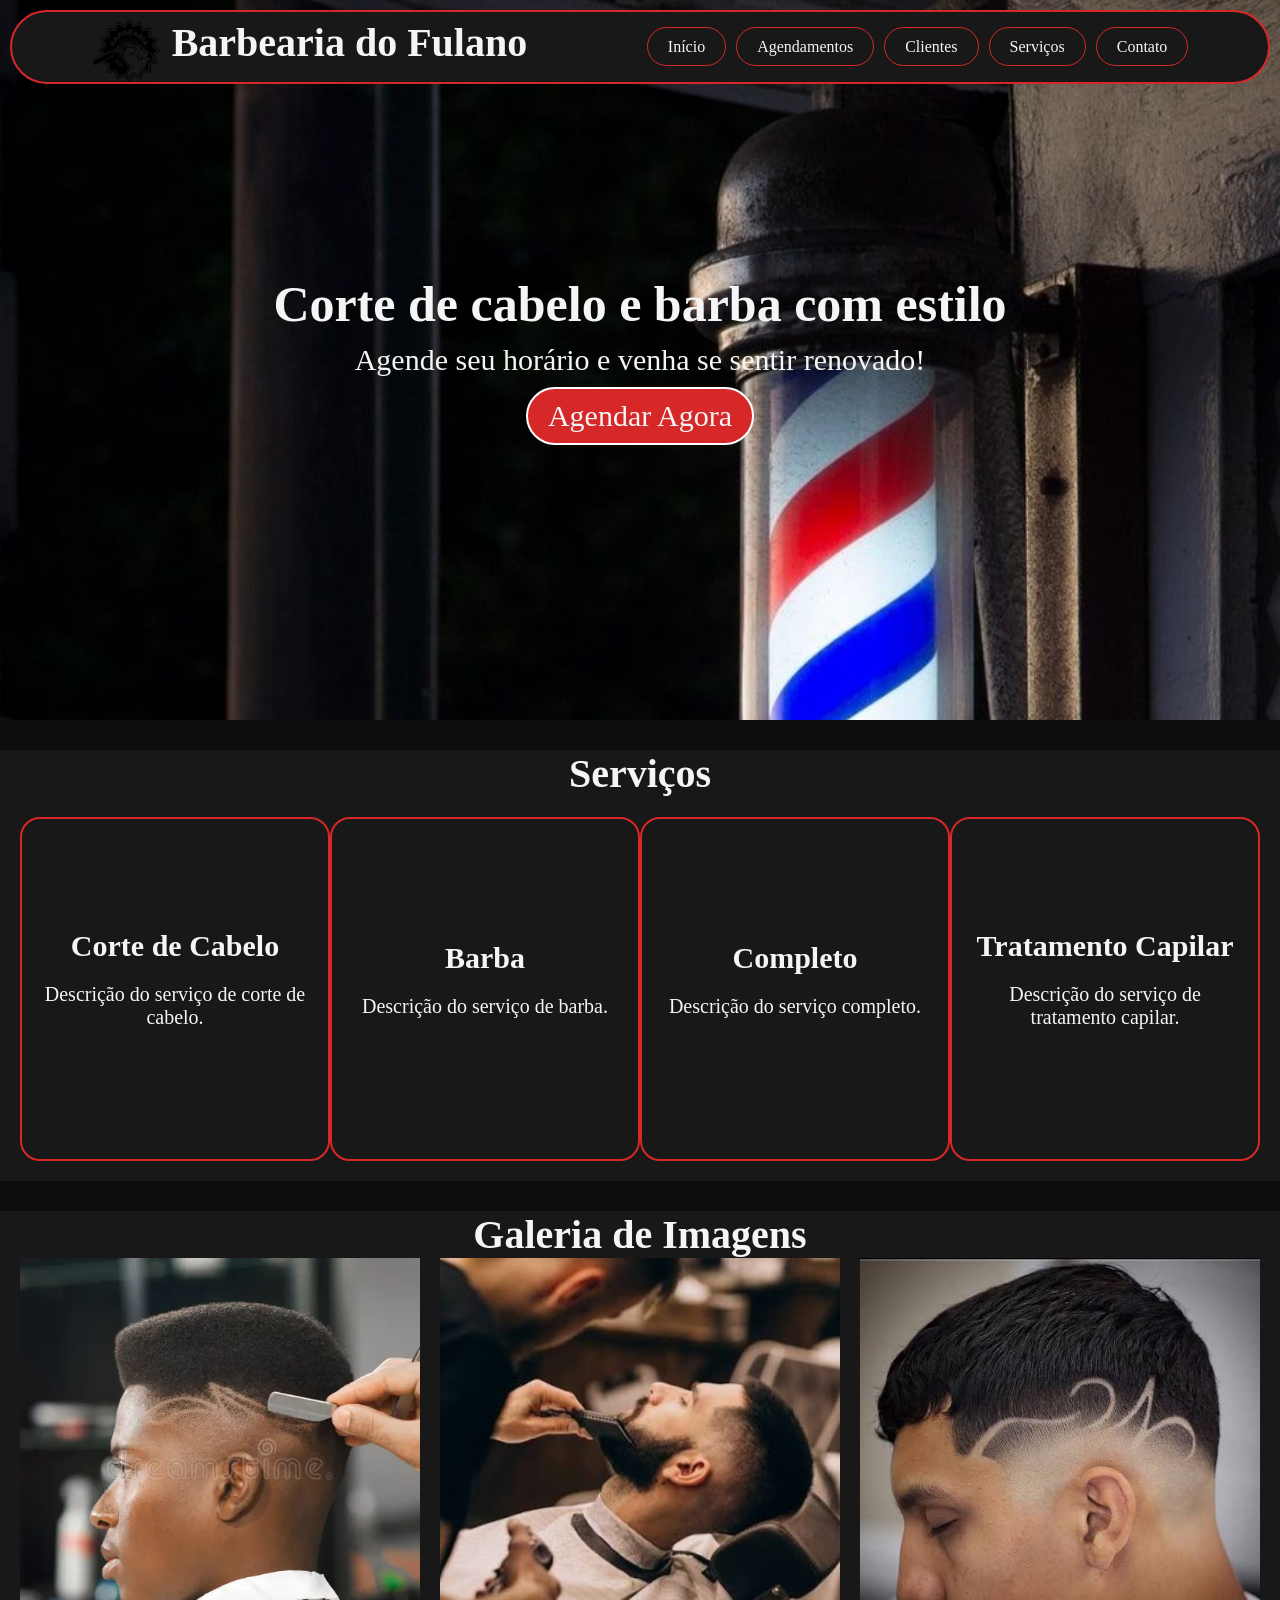
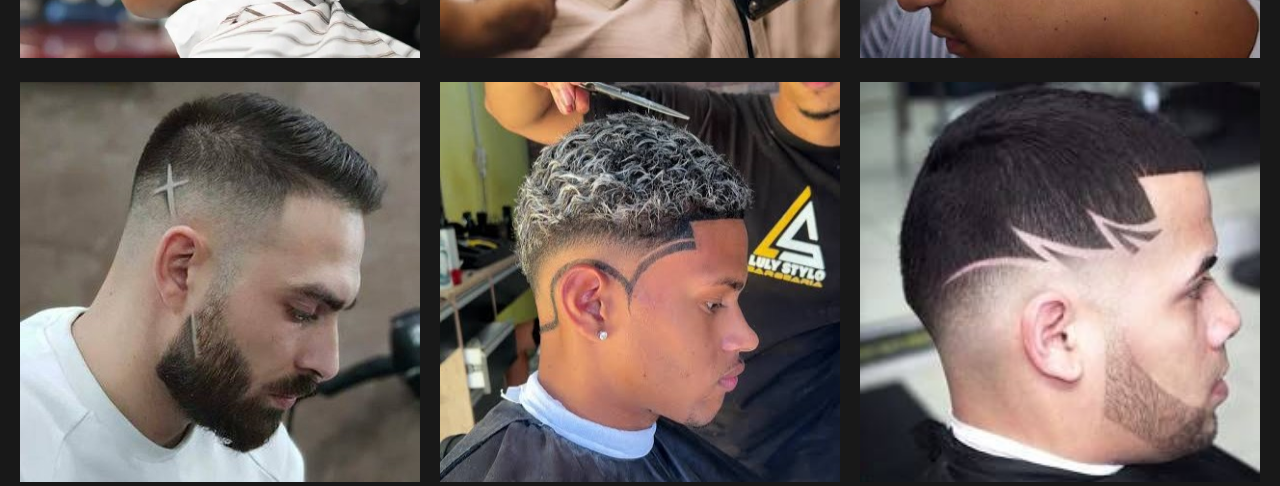
==== index.html @ 29902a87 "Add files via upload versão inicial, ainda com miain incompleto e sem footer" ====
<!doctype html>
<!-- html -->
<html lang="pt-BR">
  <head>
    <meta charset="UTF-8" />
    <meta name="viewport" content="width=device-width, initial-scale=1.0" />
    <title>Barbearia do Fulano</title>
    <link rel="stylesheet" href="style.css" />
  </head>

  <body>
    <header>
      <div class="cabecalho">
        <h1 class="logo">
          <img src="./src/logobarbearia.png" alt="" /> Barbearia do Fulano
        </h1>
        <nav class="navbar">
          <ul class="menu">
            <li><a href="#">Início</a></li>
            <li><a href="#">Agendamentos</a></li>
            <li><a href="#">Clientes</a></li>
            <li><a href="#">Serviços</a></li>
            <li><a href="#">Contato</a></li>
          </ul>
        </nav>
      </div>
      <section class="banner">
        <h2 class="slogan">Corte de cabelo e barba com estilo</h2>
        <p class="descricao">Agende seu horário e venha se sentir renovado!</p>
        <a href="#" class="btn-agendar">Agendar Agora</a>
      </section>
    </header>
    <main>
      <h2 class="tituloservicos">Serviços</h2>
      <section class="servicos">
        <div>
          <h3>Corte de Cabelo</h3>
          <p>Descrição do serviço de corte de cabelo.</p>
        </div>
        <div>
          <h3>Barba</h3>
          <p>Descrição do serviço de barba.</p>
        </div>
        <div>
          <h3>Completo</h3>
          <p>Descrição do serviço completo.</p>
        </div>
        <div>
          <h3>Tratamento Capilar</h3>
          <p>Descrição do serviço de tratamento capilar.</p>
        </div>
      </section>
      <h2 class="titulogaleria">Galeria de Imagens</h2>
      <section class="galeria">
        <div class="containerGaleria">
          <div class="imagemgaleria">
            <img src="./src/galeria1.jpg" alt="Imagem 1" />
          </div>
          <div class="imagemgaleria">
            <img src="./src/galeria2.jpeg" alt="Imagem 2" />
          </div>
          <div class="imagemgaleria">
            <img src="./src/galeria3.jpeg" alt="Imagem 3" />
          </div>
          <div class="imagemgaleria">
            <img src="./src/galeria4.jpeg" alt="Imagem 4" />
          </div>
          <div class="imagemgaleria">
            <img src="./src/galeira5.jpeg" alt="Imagem 5" />
          </div>
          <div class="imagemgaleria">
            <img src="./src/galeria6.jpeg" alt="Imagem 6" />
          </div>
        </div>
      </section>
    </main>
  </body>
</html>
---- style.css ----
/* .color1 { #1a2b2b };
.color2 { #332222 };
.color3 { #4d1a1a };
.color4 { #661111 };
.color5 { #800909 }; */
body{
    background-color: #0D0D0D;
    color: #F5F5F5;
    margin: 0;
}
.cabecalho{
    display: flex;
    justify-content: space-evenly; 
    align-items: center;
    background-color: #181818 ;
    border: #D62828 2px solid;
    border-radius: 50px;
    height: 70px;
    position: absolute;
    top: 10px;
    left: 10px;
    right: 10px;

}
.logo{
    text-align: center;
    margin: 0;
    font-size: 40px;
}
.cabecalho img{
    height: 70px;
    width: 70px;
    vertical-align: middle;
}
.navbar a{
    padding: 10px 20px;
    border-radius: 50px;
    text-decoration: none;
    border: #D62828 solid 1px;
    color: #F5F5F5;
    transition: border 1s;
}
.navbar a:hover{
    border: #2563EB solid 1px;
}
.navbar ul{
    list-style-type: none;
    display: flex;
    justify-content: space-evenly;
    gap: 10px ;
}
.banner{
    background-image: url(./src/bannerBarbeariaInicialMenor.jpg);
    height: 720px;
    background-size:cover;
    background-position: center;
    background-repeat: no-repeat;
    display: flex;
    flex-direction: column;
    justify-content: center;
    align-items: center;
}
.banner h2{
    font-size: 50px;
    margin: 0;
}
.banner p{
    font-size: 30px;
    margin: 10px 0;
}
.banner .btn-agendar{
    padding: 10px 20px;
    font-size: 30px;
    border-radius: 50px;
    text-decoration: none;
    border: #ffffff solid 2px;
    color: #F5F5F5;
    transition: background-color 1s;
    background-color: #D62828;
}
.banner .btn-agendar:hover{
    background-color: #2563EB;
}
.tituloservicos{
    text-align: center;
    font-size: 40px;
    background-color: #181818;
    margin: 30px 0 0 0;
    
}
.servicos{
    display: flex;
    justify-content: space-evenly;
    background-color: #181818;
    padding: 20px;

}
.servicos div{
    border: #D62828 solid 2px  ;
    display: flex;
    justify-content: center;
    align-items: center;
    flex-direction: column;
    padding: 20px;
    width: 300px;
    height: 300px;
    border-radius: 20px;
    transition: border 1s;
}
.servicos div h3{
    font-size: 30px;
    margin: 0;
}
.servicos div p{
    font-size: 20px;
    text-align: center;
}
.servicos div:hover{
    border: #2563EB solid 2px;
}
.titulogaleria{
    text-align: center;
    font-size: 40px;
    background-color: #181818;
    margin: 30px 0 0 0;
    
}
.containerGaleria{
    display: flex;
    flex-wrap: wrap;
    justify-content: center;
    background-color: #181818;
    gap: 20px;
}
.containerGaleria img{
    width: 400px;
    height: 400px;
}
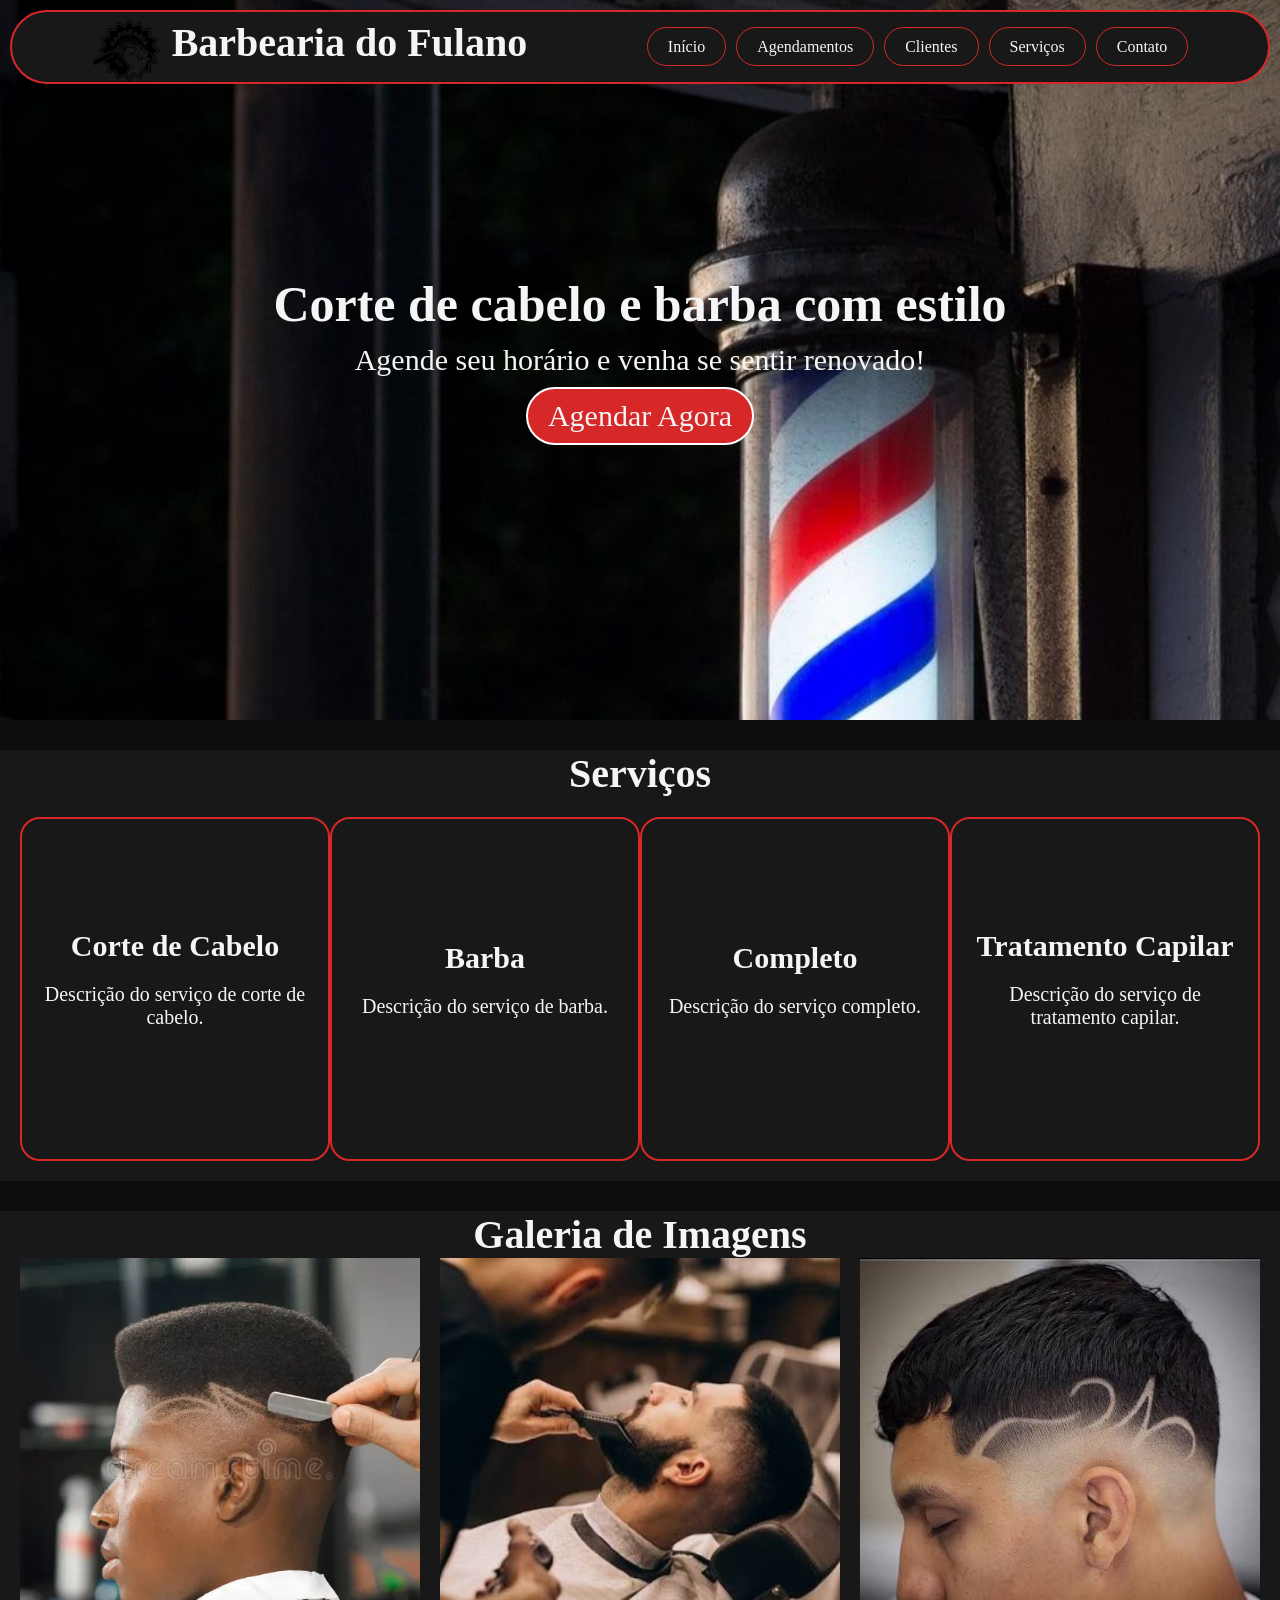
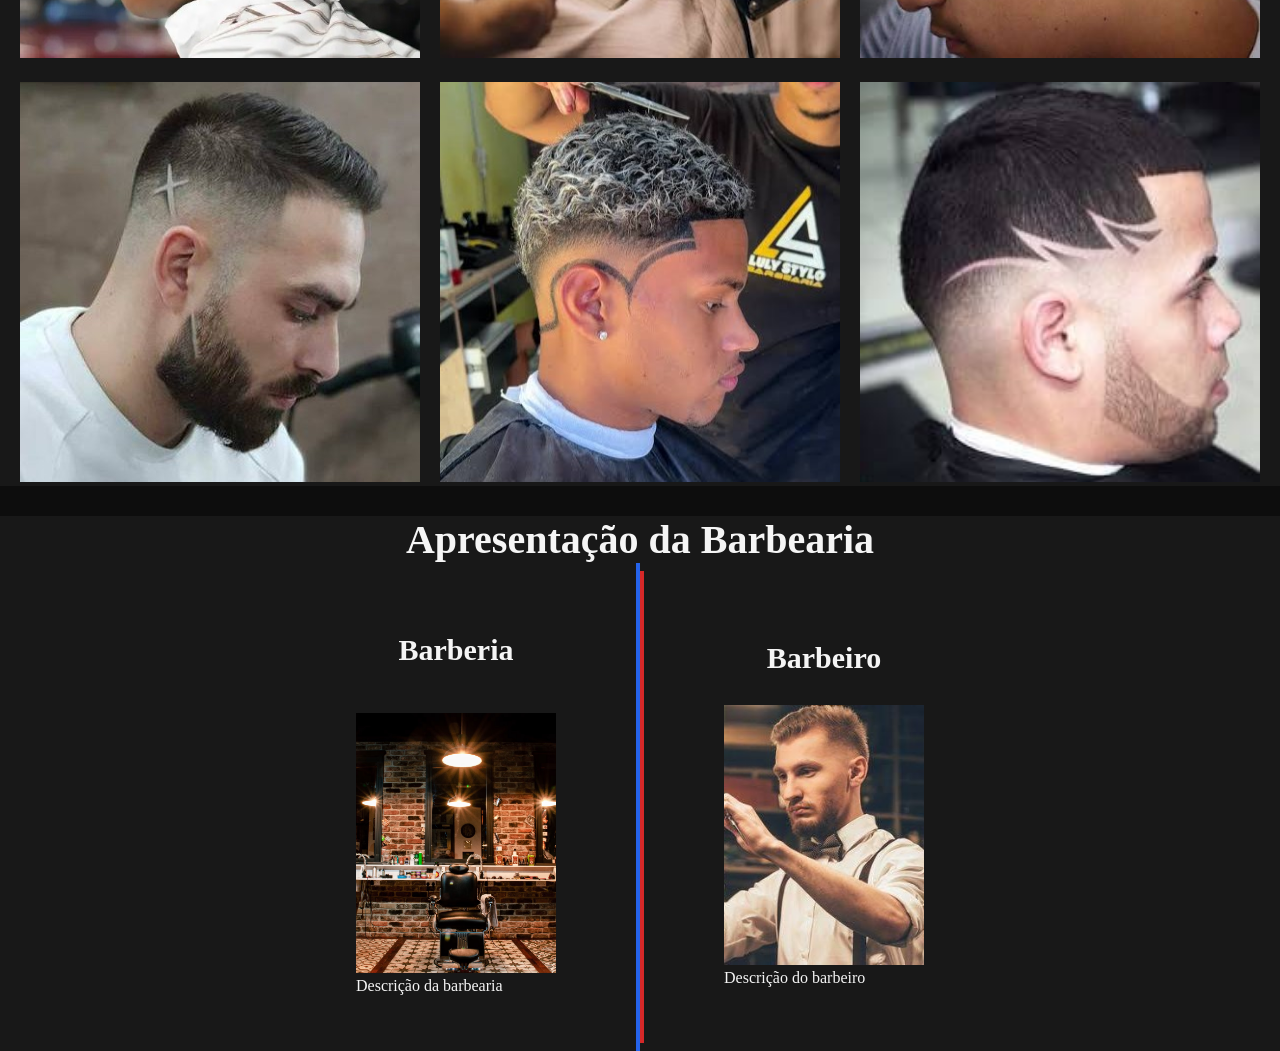
==== commit 33173392: "main quase completo" ====
--- a/index.html
+++ b/index.html
@@ -73,6 +73,23 @@
           </div>
         </div>
       </section>
+      <h2 class="tituloapresentacao">Apresentação da Barbearia</h2>
+      <section class="apresentacao">
+        <div class="apresentabarbearia">
+          <h3>Barberia</h3>
+          <figure>
+            <img class="imgapresenta" src="./src/ambiente3x4.jpg" alt="">
+            <figcaption>Descrição da barbearia</figcaption>
+          </figure>
+        </div>
+        <div class="apresentabarbeiro">
+          <h3>Barbeiro</h3>
+          <figure>
+            <img class="imgapresenta" src="./src/oCaba3x4.jpeg" alt="">
+            <figcaption>Descrição do barbeiro</figcaption>
+          </figure>
+        </div>
+      </section>
     </main>
   </body>
-</html>
+</html>
--- a/style.css
+++ b/style.css
@@ -135,4 +135,46 @@
 .containerGaleria img{
     width: 400px;
     height: 400px;
+}
+.tituloapresentacao{
+    text-align: center;
+    font-size: 40px;
+    background-color: #181818;
+    margin: 30px 0 0 0;
+}
+.apresentacao{
+    display: flex;
+    justify-content:center;
+    background-color: #181818;
+    align-items: center;
+}
+.apresentabarbearia{
+    border-right: #2563EB solid 4px;
+    padding: 40px;
+    /* width: 40%; */
+    display: flex;
+    justify-content: center;
+    align-items: center;
+    flex-direction: column;
+}
+.apresentabarbeiro{
+    border-left: #D62828 solid 4px;
+    padding: 40px;
+    /* width: 40%; */
+    justify-content: center;
+    align-items: center;
+    flex-direction: column;
+
+}
+.apresentabarbearia h3 {
+    font-size: 30px;
+    text-align: center;
+}
+.apresentabarbeiro h3 {
+    font-size: 30px;
+    text-align: center;
+}
+.imgapresenta{
+    width: 200px;
+    height: 260px;
 }
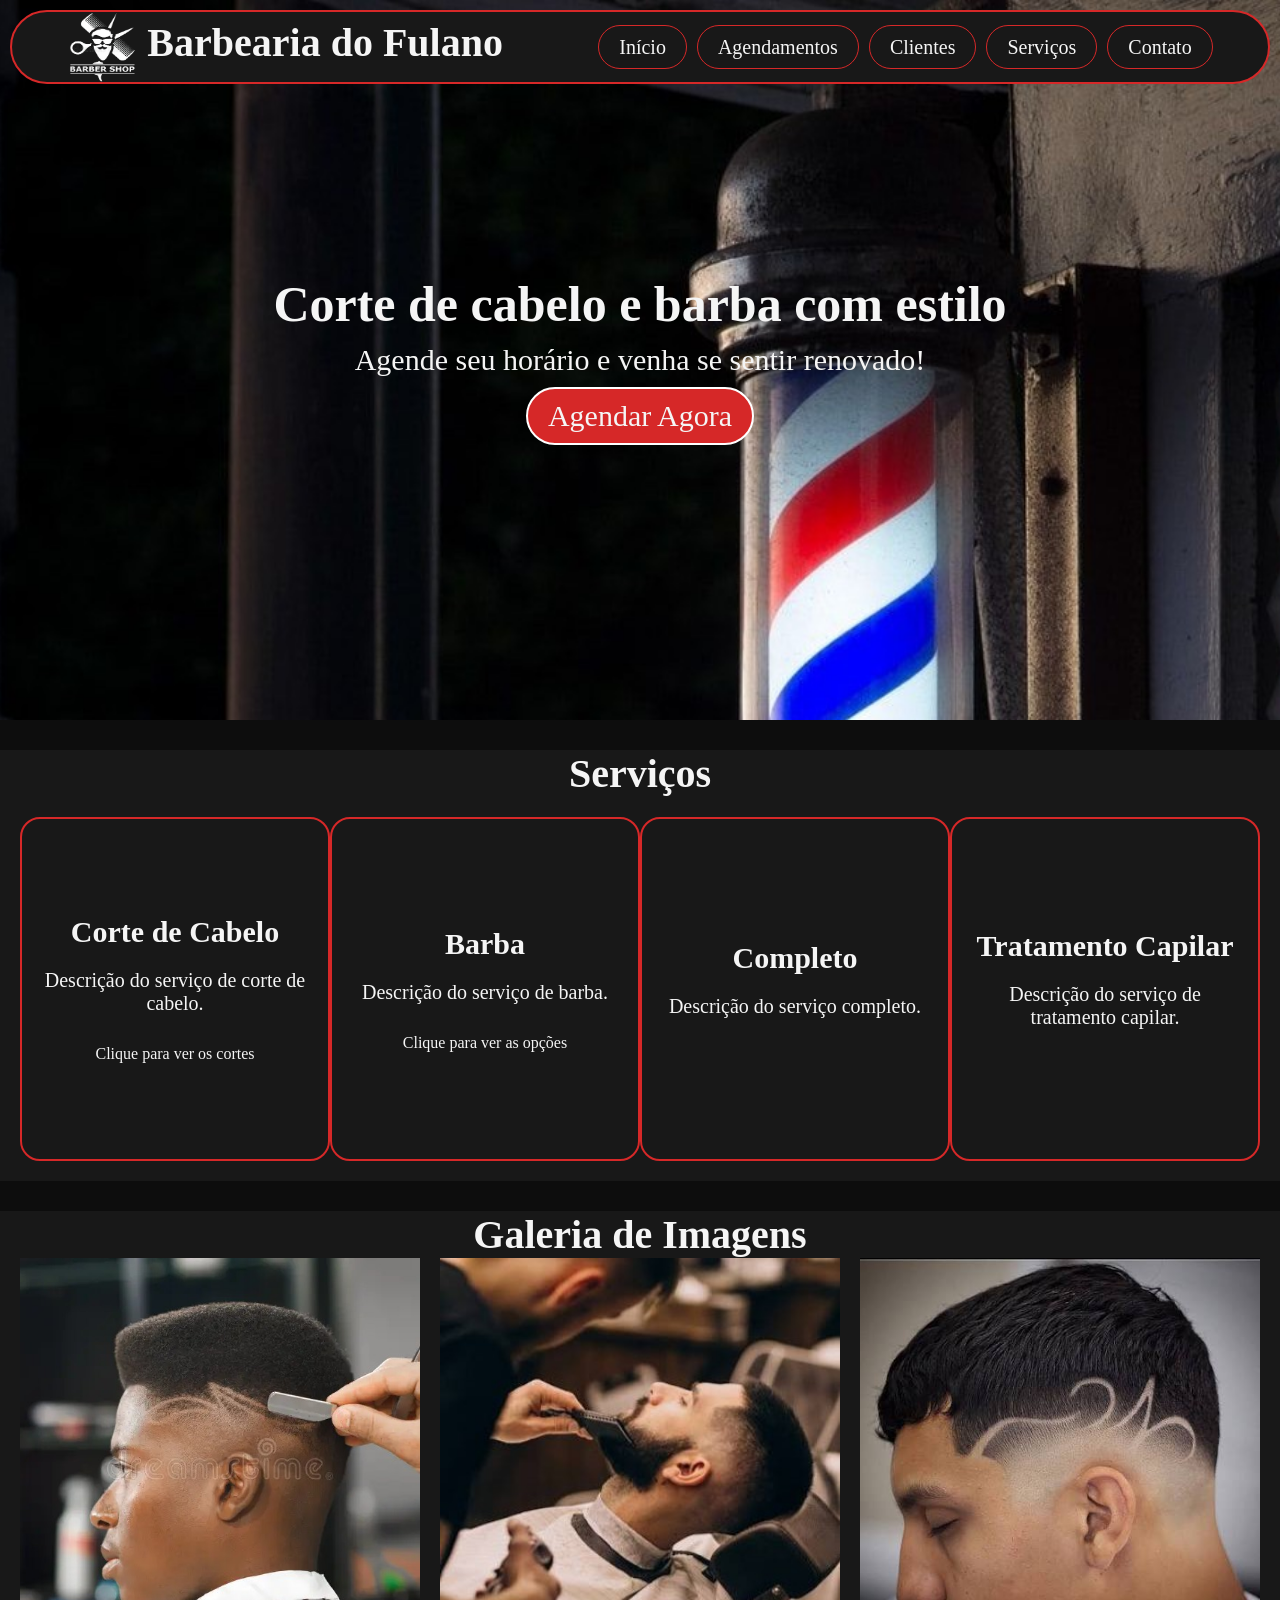
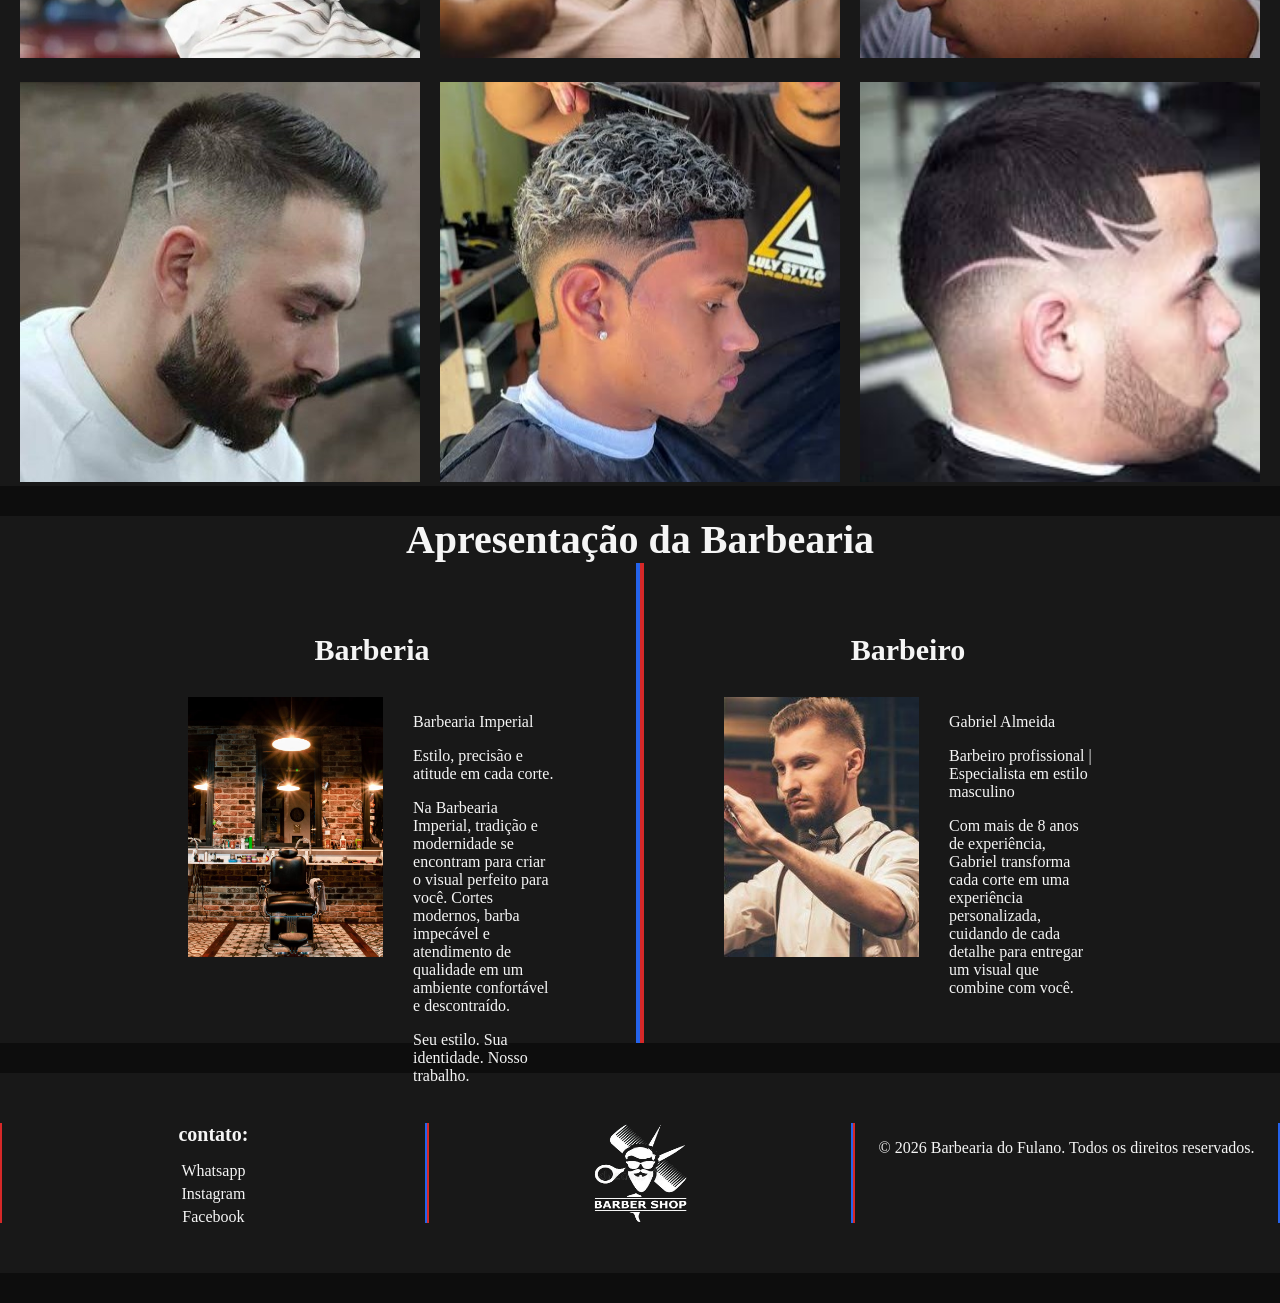
==== commit b32394ae: "mais paginas" ====
--- a/index.html
+++ b/index.html
@@ -1,45 +1,46 @@
-<!doctype html>
-<!-- html -->
-<html lang="pt-BR">
-  <head>
+<!doctype html><!-- informa ao navegador a versão do HTML -->
+ <html lang="pt-BR"> <!-- linguagem = português -->
+  <head> <!-- tag para metadados -->
     <meta charset="UTF-8" />
     <meta name="viewport" content="width=device-width, initial-scale=1.0" />
-    <title>Barbearia do Fulano</title>
-    <link rel="stylesheet" href="style.css" />
-  </head>
-
-  <body>
-    <header>
-      <div class="cabecalho">
-        <h1 class="logo">
-          <img src="./src/logobarbearia.png" alt="" /> Barbearia do Fulano
+    <title>Barbearia do Fulano</title> <!-- título da página, que aparece na aba do navegador -->
+    <link rel="stylesheet" href="style.css" /> <!-- link para o arquivo do css "style.css" -->
+  </head><!-- fim do head -->
+
+  <body> <!-- tag para todo o corpo do documento, contem todo o conteúdo da página -->
+    <header> <!-- tag para o conteudo introdutório da página, o cabeçalho -->
+      <div class="cabecalho"> <!-- um container com uma classe para estilização do cabeçalho -->
+        <h1 class="logo"><!-- titulo da pagina, que aparece no cabeçalho -->
+          <img src="./src/logoBarbeariaAtulizada.png" alt="" /> Barbearia do Fulano <!-- imagem de logo ao lado do título -->
         </h1>
-        <nav class="navbar">
-          <ul class="menu">
-            <li><a href="#">Início</a></li>
-            <li><a href="#">Agendamentos</a></li>
+        <nav class="navbar"> <!-- tag para o menu de navegação, com uma classe para estilização -->
+          <ul class="menu"><!-- lista não enumerada de itens no menu com uma classe -->
+            <li><a href="index.html">Início</a></li>
+            <li><a href="agendamentos.html">Agendamentos</a></li>
             <li><a href="#">Clientes</a></li>
             <li><a href="#">Serviços</a></li>
-            <li><a href="#">Contato</a></li>
-          </ul>
-        </nav>
+            <li><a href="#">Contato</a></li><!-- linhas da linta com os links do menu de navegação -->
+          </ul><!-- fim da lista -->
+        </nav><!-- fim do menu de navegação -->
       </div>
-      <section class="banner">
-        <h2 class="slogan">Corte de cabelo e barba com estilo</h2>
-        <p class="descricao">Agende seu horário e venha se sentir renovado!</p>
-        <a href="#" class="btn-agendar">Agendar Agora</a>
-      </section>
-    </header>
-    <main>
-      <h2 class="tituloservicos">Serviços</h2>
-      <section class="servicos">
-        <div>
-          <h3>Corte de Cabelo</h3>
-          <p>Descrição do serviço de corte de cabelo.</p>
-        </div>
-        <div>
+      <section class="banner"> <!-- tag para seção do banner -->
+        <h2 class="slogan">Corte de cabelo e barba com estilo</h2> <!-- título do banner, h2 para hierarquia -->
+        <p class="descricao">Agende seu horário e venha se sentir renovado!</p><!-- descrição do banner com uma tag para paragrafo -->
+        <a href="agendamentos.html" class="btn-agendar">Agendar Agora</a><!-- link para agendar horário -->
+      </section><!-- fim da seção do banner -->
+    </header><!-- fim do cabeçalho -->
+    <main><!-- tag para conteúdo principal da página -->
+      <h2 class="tituloservicos">Serviços</h2> <!-- título da seção de serviços -->
+      <section class="servicos"> <!-- seção de serviços -->
+        <div class="servico-corte" onclick="mostrarOpcoesCorte()"> <!-- ao clicar nesse card, os cortes disponíveis aparecem -->
+          <h3>Corte de Cabelo</h3><!-- título do serviço -->
+          <p>Descrição do serviço de corte de cabelo.</p> <!-- paragrafo descrição -->
+          <span class="ver-opcoes">Clique para ver os cortes</span>
+        </div>
+        <div class="servico-barba" onclick="mostrarOpcoesBarba()"> <!-- ao clicar nesse card, as opções de barba aparecem -->
           <h3>Barba</h3>
           <p>Descrição do serviço de barba.</p>
+          <span class="ver-opcoes">Clique para ver as opções</span>
         </div>
         <div>
           <h3>Completo</h3>
@@ -50,11 +51,67 @@
           <p>Descrição do serviço de tratamento capilar.</p>
         </div>
       </section>
-      <h2 class="titulogaleria">Galeria de Imagens</h2>
-      <section class="galeria">
-        <div class="containerGaleria">
-          <div class="imagemgaleria">
-            <img src="./src/galeria1.jpg" alt="Imagem 1" />
+
+      <!-- seção que começa escondida e aparece quando o usuário clica em Corte de Cabelo -->
+      <section class="opcoes-corte" id="opcoesCorte">
+        <h2>Nossos Cortes</h2>
+        <div class="lista-cortes">
+          <div class="opcao-corte">
+            <img src="./src/corte_degrade.png" alt="Corte degradê" />
+            <h3>Degradê</h3>
+            <p>Corte moderno com acabamento impecável.</p>
+          </div>
+
+          <div class="opcao-corte">
+            <img src="./src/corte_social.png" alt="Corte social" />
+            <h3>Social</h3>
+            <p>Elegância para qualquer ocasião.</p>
+          </div>
+
+          <div class="opcao-corte">
+            <img src="./src/corte_americano.png" alt="Corte americano" />
+            <h3>Americano</h3>
+            <p>Estilo atual e muito procurado.</p>
+          </div>
+        </div>
+      </section>
+
+      <!-- seção que começa escondida e aparece quando o usuário clica em Barba -->
+      <section class="opcoes-barba" id="opcoesBarba">
+        <h2>Opções de Barba</h2>
+        <div class="lista-barbas">
+          <div class="opcao-barba">
+            <img
+              src="https://images.unsplash.com/photo-1494873446894-adbfecfc407a?auto=format&fit=crop&w=700&q=80"
+              alt="Exemplo de barba tradicional sendo aparada"
+            />
+            <h3>Barba Tradicional</h3>
+            <p>Aparar e alinhar a barba, deixando o visual limpo e bem cuidado.</p>
+          </div>
+          <div class="opcao-barba">
+            <img
+              src="https://images.unsplash.com/photo-1475669913832-fd187510b578?auto=format&fit=crop&w=700&q=80"
+              alt="Exemplo de barba desenhada"
+            />
+            <h3>Barba Desenhada</h3>
+            <p>Acabamento com linhas marcadas e formato personalizado para o rosto.</p>
+          </div>
+          <div class="opcao-barba">
+            <img
+              src="https://images.unsplash.com/photo-1747352570145-75dec25ea0fb?auto=format&fit=crop&w=700&q=80"
+              alt="Exemplo de cuidado e acabamento de barba"
+            />
+            <h3>Barboterapia</h3>
+            <p>Cuidado completo da barba com preparação da pele e acabamento detalhado.</p>
+          </div>
+        </div>
+      </section>
+
+      <h2 class="titulogaleria">Galeria de Imagens</h2><!-- título da seção da galeria -->
+      <section class="galeria"><!-- seção da galeria -->
+        <div class="containerGaleria"> <!-- container para as imagens da galeria -->
+          <div class="imagemgaleria"><!-- container para cada imagem da galeria -->
+            <img src="./src/galeria1.jpg" alt="Imagem 1" /><!-- imagem da galeria -->
           </div>
           <div class="imagemgaleria">
             <img src="./src/galeria2.jpeg" alt="Imagem 2" />
@@ -73,23 +130,83 @@
           </div>
         </div>
       </section>
-      <h2 class="tituloapresentacao">Apresentação da Barbearia</h2>
-      <section class="apresentacao">
-        <div class="apresentabarbearia">
-          <h3>Barberia</h3>
-          <figure>
-            <img class="imgapresenta" src="./src/ambiente3x4.jpg" alt="">
-            <figcaption>Descrição da barbearia</figcaption>
+      <h2 class="tituloapresentacao">Apresentação da Barbearia</h2><!-- título da seção de apresentação -->
+      <section class="apresentacao"><!-- seção de apresentação -->
+        <div class="apresentabarbearia"> <!-- container para a apresentação da barbearia -->
+          <h3>Barberia</h3> <!-- título do barbeiro -->
+          <figure class="figuraapresenta"><!-- tag para uma figure, uma imagem com uma legenda  -->
+            <img class="imgapresenta" src="./src/ambiente3x4.jpg" alt="" /> <!-- imagem da barbearia -->
+            <figcaption> <!-- legenda da imagem figure -->
+              <p>Barbearia Imperial</p> <!-- paragrafos -->
+              <p>Estilo, precisão e atitude em cada corte.</p>
+              <p>
+                Na Barbearia Imperial, tradição e modernidade se encontram para
+                criar o visual perfeito para você. Cortes modernos, barba
+                impecável e atendimento de qualidade em um ambiente confortável
+                e descontraído.
+              </p>
+              <p>Seu estilo. Sua identidade. Nosso trabalho.</p>
+            </figcaption><!-- fim da legenda -->
+          </figure><!-- fim da figure -->
+        </div>
+        <div class="apresentabarbeiro"> <!-- container para a apresentação do barbeiro -->
+          <h3>Barbeiro</h3> <!-- título do barbeiro -->
+          <figure class="figuraapresenta"><!-- tag para uma figure, uma imagem com uma legenda  -->
+            <img class="imgapresenta" src="./src/oCaba3x4.jpeg" alt="" /> <!-- imagem do barbeiro -->
+            <figcaption><!-- legenda da imagem figure -->
+              <p>Gabriel Almeida</p><!--paragrafos  -->
+              <p>Barbeiro profissional | Especialista em estilo masculino</p>
+              <p>
+                Com mais de 8 anos de experiência, Gabriel transforma cada corte
+                em uma experiência personalizada, cuidando de cada detalhe para
+                entregar um visual que combine com você.
+              </p>
+            </figcaption>
           </figure>
         </div>
-        <div class="apresentabarbeiro">
-          <h3>Barbeiro</h3>
-          <figure>
-            <img class="imgapresenta" src="./src/oCaba3x4.jpeg" alt="">
-            <figcaption>Descrição do barbeiro</figcaption>
-          </figure>
-        </div>
-      </section>
-    </main>
-  </body>
-</html>+      </section>
+    </main><!-- fim do conteúdo principal -->
+    <footer> <!-- tag para o rodapé do site -->
+      <section class="principalfooter"> <!-- seção para o conteúdo principal do rodapé -->
+        <div> <!-- container para os contatos -->
+          <h3>contato:</h3> <!-- título para os contatos -->
+          <ul> <!-- lista não ordenada para os contatos -->
+            <li><a href="#">Whatsapp</a></li><!-- linhas da lista com links -->
+            <li><a href="#">Instagram</a></li>
+            <li><a href="#">Facebook</a></li>
+          </ul>
+        </div>
+        <div><!-- container para a logo da Barbearia -->
+          <img src="./src/logoBarbeariaAtulizada.png" alt="Logo da Barbearia" /><!-- imagem da logo -->
+        </div>
+        <div><!-- container para os direitos reservados -->
+          <p>&copy; 2026 Barbearia do Fulano. Todos os direitos reservados.</p><!-- simbolo de copyright -->
+        </div>
+      </section>
+    </footer><!-- fim do rodapé -->
+
+    <script>
+      // função chamada quando o usuário clica no card de Corte de Cabelo
+      function mostrarOpcoesCorte() {
+        const opcoesCorte = document.getElementById("opcoesCorte"); // pega a seção dos cortes pelo id
+        opcoesCorte.classList.toggle("mostrar"); // mostra ou esconde a seção
+
+        // quando abrir os cortes, leva a tela suavemente até eles
+        if (opcoesCorte.classList.contains("mostrar")) {
+          opcoesCorte.scrollIntoView({ behavior: "smooth", block: "center" });
+        }
+      }
+
+      // função chamada quando o usuário clica no card de Barba
+      function mostrarOpcoesBarba() {
+        const opcoesBarba = document.getElementById("opcoesBarba"); // pega a seção das opções pelo id
+        opcoesBarba.classList.toggle("mostrar"); // adiciona ou remove a classe que deixa a seção visível
+
+        // quando abrir as opções, leva a tela suavemente até elas
+        if (opcoesBarba.classList.contains("mostrar")) {
+          opcoesBarba.scrollIntoView({ behavior: "smooth", block: "center" });
+        }
+      }
+    </script>
+  </body><!-- fim do body -->
+</html><!-- fim do html -->
--- a/style.css
+++ b/style.css
@@ -2,100 +2,101 @@
 .color2 { #332222 };
 .color3 { #4d1a1a };
 .color4 { #661111 };
-.color5 { #800909 }; */
-body{
-    background-color: #0D0D0D;
-    color: #F5F5F5;
-    margin: 0;
-}
-.cabecalho{
-    display: flex;
-    justify-content: space-evenly; 
-    align-items: center;
-    background-color: #181818 ;
-    border: #D62828 2px solid;
+.color5 { #800909 }; algumas cores para inspiração */
+body{ /* estilização do corpo do site */
+    background-color: #0D0D0D; /* definir cor de fundo */
+    color: #F5F5F5; /* definir cor do texto */
+    margin: 0;/* tirar margem nativa do navegador */
+}
+.cabecalho{/* estilização do cabeçalho, utilizando classe pra isso */
+    display: flex;/* declarar como flexível, utilizando flexbox para organizar componetes filhos */
+     justify-content: space-evenly; /*distribui os itens filhos de um contêiner de forma totalmente igualitária ao longo do eixo principal, nesse caso o horizontal */
+    align-items: center; /* centraliza os elementos filhos de um contêiner no eixo transversal (perpendicular ao principal), nesse caso o horizontal */
+    background-color: #181818 ;/* definisdo cor de fundo*/
+    border: #D62828 2px solid;/* define a borda do cabeçalho, com cor, espessura e estilo */
+    border-radius: 50px;/* arredonda os cantos  */
+    height: 70px;/* define uma altura */
+    position: absolute; /* remove o elemento do fluxo normal de página e posiciona em relação ao seu elemento pai */
+    top: 10px; /* define a distância do elemento em relação ao topo do elemento pai no topo */
+    left: 10px; /* define a distância do elemento em relação ao topo do elemento pai na esquerda */
+    right: 10px; /* define a distância do elemento em relação ao topo do elemento pai na direita */
+
+}
+.logo{ /* estilização do logo, utilizando classe pra isso */
+    text-align: center;/* alinha o texto ao centro */
+    margin: 0;/* remove a margem nativa */
+    font-size: 40px;/* define o tamanho da fonte */
+}
+.cabecalho img{/*  estilização da imagem do cabeçalho, utilizando a tag dento de um elemento com classe  */
+    height: 70px; /* define a altura da imagem */
+    width: 70px;/* define a largura da imagem */
+    vertical-align: middle;/* alinha verticalmente em relação ao conteúdo do elemento pai */
+}
+.navbar a{/*estilização dos links do menu de navegação, utilizando a tag dento de um elemento com classe  */
+    padding: 10px 20px;/* define o espaçamento interno do link, 10px em cima e embaixo, 20px na esquerda e direita */
+    font-size: 20px;/* define o tamanho da fonte */
     border-radius: 50px;
-    height: 70px;
-    position: absolute;
-    top: 10px;
-    left: 10px;
-    right: 10px;
-
-}
-.logo{
-    text-align: center;
-    margin: 0;
-    font-size: 40px;
-}
-.cabecalho img{
-    height: 70px;
-    width: 70px;
-    vertical-align: middle;
-}
-.navbar a{
-    padding: 10px 20px;
-    border-radius: 50px;
-    text-decoration: none;
+    text-decoration: none; /* remove a decoração padrão dos links, como sublinhado */
     border: #D62828 solid 1px;
     color: #F5F5F5;
-    transition: border 1s;
+    transition: border 1s;/* define uma transição suave para a borda do link, com duração de 1 segundo */
 }
 .navbar a:hover{
-    border: #2563EB solid 1px;
-}
-.navbar ul{
-    list-style-type: none;
+    border: #2563EB solid 1px;/* define a borda do link quando o mouse estiver sobre ele, com cor, espessura e estilo */
+}
+.navbar ul{/* estilização da lista do menu de navegação, utilizando a tag dento de um elemento com classe  */
+    list-style-type: none;/* remove os marcadores da lista */
     display: flex;
     justify-content: space-evenly;
-    gap: 10px ;
-}
-.banner{
-    background-image: url(./src/bannerBarbeariaInicialMenor.jpg);
+    gap: 10px ;/* define o espaçamento entre os itens da lista */
+}
+.banner{/* estilização do banner, utilizando classe pra isso */
+    background-image: url(./src/bannerBarbeariaInicialMenor.jpg);/* define a imagem de fundo do banner */
     height: 720px;
-    background-size:cover;
-    background-position: center;
-    background-repeat: no-repeat;
-    display: flex;
-    flex-direction: column;
+    background-size:cover;/* define o tamanho da imagem de fundo para cobrir todo o elemento */
+    background-position: center;/* define a posição da imagem de fundo para centralizar */
+    background-repeat: no-repeat;/* define que a imagem de fundo não se repita */
+    display: flex;
+    flex-direction: column;/* define a direção dos itens filhos do banner para coluna */
     justify-content: center;
     align-items: center;
 }
-.banner h2{
+.banner h2{/* estilização do título do banner, utilizando a tag dento de um elemento com classe  */
     font-size: 50px;
     margin: 0;
 }
-.banner p{
+.banner p{/* estilização do parágrafo do banner, utilizando a tag dento de um elemento com classe  */
     font-size: 30px;
-    margin: 10px 0;
-}
-.banner .btn-agendar{
-    padding: 10px 20px;
+    margin: 10px 0;/* define a margem do parágrafo, 10px em cima e embaixo, 0px na esquerda e direita */
+}
+.banner .btn-agendar{/* estilização do botão do banner, utilizando a tag dento de um elemento com classe  */
+    padding: 10px 20px;/* define o espaçamento interno do botão, 10px em cima e embaixo, 20px na esquerda e direita */
     font-size: 30px;
     border-radius: 50px;
     text-decoration: none;
     border: #ffffff solid 2px;
     color: #F5F5F5;
-    transition: background-color 1s;
+    transition: background-color 1s;/* define uma transição suave para a cor de fundo do botão, com duração de 1 segundo */
     background-color: #D62828;
 }
-.banner .btn-agendar:hover{
+.banner .btn-agendar:hover{/* define a cor de fundo do botão quando o mouse estiver sobre ele */
     background-color: #2563EB;
 }
-.tituloservicos{
-    text-align: center;
+.tituloservicos{/* estilização dos títulos dos serviços, utilizando classe pra isso */
+    text-align: center;/* alinha o texto ao centro */
     font-size: 40px;
     background-color: #181818;
-    margin: 30px 0 0 0;
+    margin: 30px 0 0 0;/* define a margem do título, 30px em cima, 0px embaixo, 0px na esquerda e direita */
     
 }
-.servicos{
+.servicos{/* estilização dos serviços, utilizando classe pra isso */
     display: flex;
     justify-content: space-evenly;
     background-color: #181818;
     padding: 20px;
 
 }
-.servicos div{
+.servicos div{/* estilização dos containers dos serviços, utilizando a tag div dento de um elemento com classe  */
     border: #D62828 solid 2px  ;
     display: flex;
     justify-content: center;
@@ -107,74 +108,408 @@
     border-radius: 20px;
     transition: border 1s;
 }
-.servicos div h3{
+.servicos div h3{/* estilização dos títulos dos serviços, utilizando a tag h3 dento de um elemento com classe  */
     font-size: 30px;
     margin: 0;
 }
-.servicos div p{
+.servicos div p{/* estilização dos parágrafos dos serviços, utilizando a tag p dento de um elemento com classe  */
     font-size: 20px;
     text-align: center;
 }
-.servicos div:hover{
+.servicos div:hover{/* define a borda do container dos serviços quando o mouse estiver sobre ele */
     border: #2563EB solid 2px;
 }
-.titulogaleria{
+.titulogaleria{/* estilização do título da galeria, utilizando classe pra isso */
     text-align: center;
     font-size: 40px;
     background-color: #181818;
     margin: 30px 0 0 0;
     
 }
-.containerGaleria{
+.containerGaleria{/* estilização do container da galeria, utilizando classe pra isso */
     display: flex;
     flex-wrap: wrap;
     justify-content: center;
     background-color: #181818;
     gap: 20px;
 }
-.containerGaleria img{
+.containerGaleria img{/* estilização das imagens da galeria, utilizando a tag img dento de um elemento com classe  */
     width: 400px;
     height: 400px;
 }
-.tituloapresentacao{
+.tituloapresentacao{/* estilização do título da apresentação, utilizando classe pra isso */
     text-align: center;
     font-size: 40px;
     background-color: #181818;
     margin: 30px 0 0 0;
 }
-.apresentacao{
+.apresentacao{/* estilização do container da apresentação, utilizando classe pra isso */
     display: flex;
     justify-content:center;
     background-color: #181818;
     align-items: center;
 }
-.apresentabarbearia{
+.apresentabarbearia{/* estilização do container da apresentação da barbearia, utilizando classe pra isso */
     border-right: #2563EB solid 4px;
     padding: 40px;
-    /* width: 40%; */
-    display: flex;
-    justify-content: center;
-    align-items: center;
-    flex-direction: column;
-}
-.apresentabarbeiro{
+    width: 35%;
+    height: 400px;
+}
+.apresentabarbeiro{/* estilização do container da apresentação do barbeiro, utilizando classe pra isso */
     border-left: #D62828 solid 4px;
     padding: 40px;
-    /* width: 40%; */
-    justify-content: center;
-    align-items: center;
-    flex-direction: column;
-
-}
-.apresentabarbearia h3 {
+    width: 35%;
+    height: 400px;
+
+}
+.apresentabarbearia h3 {/* estilização do título da apresentação da barbearia, utilizando a tag h3 dento de um elemento com classe  */
     font-size: 30px;
     text-align: center;
 }
-.apresentabarbeiro h3 {
+.apresentabarbeiro h3 {/* estilização do título da apresentação do barbeiro, utilizando a tag h3 dento de um elemento com classe  */
     font-size: 30px;
     text-align: center;
 }
-.imgapresenta{
+.imgapresenta{/* estilização das imagens da apresentação, utilizando a tag img dento de um elemento com classe  */
     width: 200px;
     height: 260px;
-}+}
+.figuraapresenta{/* estilização das figuras da apresentação, utilizando a tag figure dento de um elemento com classe  */
+    display: flex;
+    flex-direction:row;/* define a direção dos itens filhos da figura para linha */
+    gap:30px;
+}
+footer{/* estilização do rodapé, utilizando a tag footer */
+    height: 200px;
+    background-color: #181818;
+    margin-top: 30px;
+    margin-bottom: 30px;
+}
+.principalfooter{/* estilização do container principal do rodapé, utilizando classe pra isso */
+    display: flex;
+    justify-content: space-evenly;
+    align-items: center;
+    height: 100%;
+}
+.principalfooter h3{/* estilização dos títulos do rodapé, utilizando a tag h3 dento de um elemento com classe  */
+    font-size: 20px;
+    margin: 0;
+}
+.principalfooter ul{/* estilização das listas do rodapé, utilizando a tag ul dento de um elemento com classe  */
+    list-style-type: none;
+    padding: 0;
+}
+.principalfooter ul li{/* estilização dos itens das listas do rodapé, utilizando a tag li dento de um elemento com classe  */
+    margin: 5px 0;
+}
+.principalfooter ul li a{/* estilização dos links das listas do rodapé, utilizando a tag a dento de um elemento com classe  */
+    text-decoration: none;
+    color: #F5F5F5;
+    transition: color 1s;
+}
+.principalfooter ul li a:hover{/* define a cor do link quando o mouse estiver sobre ele */
+    color: #2563EB;
+}
+.principalfooter img{/* estilização das imagens do rodapé, utilizando a tag img dento de um elemento com classe  */
+    height: 100px;
+    width: 100px;
+}
+.principalfooter div{/* estilização dos containers do rodapé, utilizando a tag div dento de um elemento com classe  */
+    text-align: center;
+    width: 33%;
+    border-left: #D62828 solid 2px;
+    border-right: #2563EB solid 2px;
+    height: 100px;
+}
+/* fim parte Arthur */
+
+/* Espaço e tamanho da área principal */
+.pagina-agendamento {
+  max-width: 850px;
+  margin: 70px auto;
+  padding: 50px;
+}
+
+
+/* Título "Agende seu horário" */
+.pagina-agendamento h2 {
+  text-align: center;
+  margin: 0 0 25px 0;
+
+  font-size: 34px;
+  line-height: 1.3;
+}
+
+
+/* Texto que fica abaixo do título */
+.pagina-agendamento > p {
+  text-align: center;
+  margin-bottom: 50px;
+
+  font-size: 18px;
+}
+
+
+/* Organização do formulário */
+.formulario-agendamento {
+  display: flex;
+  flex-direction: column;
+
+  /* Espaço entre os campos */
+  gap: 30px;
+}
+
+
+/* Cada campo do formulário */
+.campo {
+  display: flex;
+  flex-direction: column;
+
+  /* Espaço entre o nome e a caixa */
+  gap: 10px;
+}
+
+
+/* Nome que aparece em cima dos campos */
+.campo label {
+  font-size: 18px;
+  font-weight: bold;
+}
+
+
+/* Caixas onde o usuário coloca as informações */
+.campo input,
+.campo select,
+.campo textarea {
+  width: 100%;
+
+  /* Aumentei o espaço dentro das caixas */
+  padding: 17px;
+
+  box-sizing: border-box;
+
+  border: 1px solid #ccc;
+  border-radius: 7px;
+
+  font-size: 17px;
+}
+
+
+/* Deixa a área de observações maior */
+.campo textarea {
+  min-height: 150px;
+
+  /* Permite aumentar a caixa manualmente */
+  resize: vertical;
+}
+
+
+/* Data e horário ficam lado a lado */
+.linha {
+  display: flex;
+
+  /* Espaço entre os dois campos */
+  gap: 30px;
+}
+
+
+/* Os dois campos ficam com o mesmo tamanho */
+.linha .campo {
+  flex: 1;
+}
+
+
+/* Botão de confirmar */
+.btn-confirmar {
+  margin-top: 10px;
+
+  padding: 18px;
+
+  border: none;
+  border-radius: 7px;
+
+  font-size: 18px;
+  font-weight: bold;
+
+  cursor: pointer;
+}
+
+
+
+.btn-confirmar:hover {
+  opacity: 0.85;
+}
+
+
+/* Botão para voltar para a página inicial */
+.btn-voltar {
+  display: block;
+
+  text-align: center;
+
+  margin-top: 5px;
+
+  padding: 15px;
+
+  border-radius: 7px;
+
+  font-size: 16px;
+  text-decoration: none;
+}
+
+
+
+@media (max-width: 600px) {
+
+  /* Diminui um pouco o espaço n */
+  .pagina-agendamento {
+    margin: 30px 15px;
+    padding: 25px;
+  }
+
+
+  
+  .pagina-agendamento h2 {
+    font-size: 28px;
+  }
+
+
+  /* Data e horário ficam um embaixo do outro */
+  .linha {
+    flex-direction: column;
+    gap: 30px;
+  }
+
+}
+/* fim da parte do matheus */
+
+/* deixa claro que o card Barba pode ser clicado */
+.servico-barba{
+    cursor: pointer;
+}
+.ver-opcoes{
+    font-size: 16px;
+    margin-top: 10px;
+}
+
+/* seção das opções de barba: começa escondida */
+.opcoes-barba{
+    display: none;
+    background-color: #181818;
+    padding: 20px;
+    text-align: center;
+}
+
+/* esta classe é adicionada pelo JavaScript quando o usuário clica em Barba */
+.opcoes-barba.mostrar{
+    display: block;
+}
+.opcoes-barba h2{
+    font-size: 35px;
+    margin: 10px 0 25px 0;
+}
+.lista-barbas{
+    display: flex;
+    justify-content: center;
+    gap: 30px;
+    flex-wrap: wrap;
+}
+.opcao-barba{
+    border: #D62828 solid 2px;
+    width: 300px;
+    min-height: 380px;
+    border-radius: 20px;
+    padding: 15px;
+    display: flex;
+    flex-direction: column;
+    justify-content: flex-start;
+    align-items: center;
+    overflow: hidden;
+    transition: border 1s;
+}
+
+.opcao-barba img{
+    width: 100%;
+    height: 220px;
+    object-fit: cover;
+    border-radius: 14px;
+    margin-bottom: 18px;
+}
+.opcao-barba:hover{
+    border: #2563EB solid 2px;
+}
+.opcao-barba h3{
+    font-size: 26px;
+    margin: 0;
+}
+.opcao-barba p{
+    font-size: 18px;
+    text-align: center;
+}
+
+/* fim */
+
+/* deixa claro que o card Corte de Cabelo pode ser clicado */
+.servico-corte{
+    cursor: pointer;
+}
+
+/* seção dos cortes: começa escondida */
+.opcoes-corte{
+    display: none;
+    background-color: #181818;
+    padding: 20px;
+    text-align: center;
+}
+
+/* esta classe é adicionada pelo JavaScript quando o usuário clica em Corte de Cabelo */
+.opcoes-corte.mostrar{
+    display: block;
+}
+
+.opcoes-corte h2{
+    font-size: 35px;
+    margin: 10px 0 25px 0;
+}
+
+.lista-cortes{
+    display: flex;
+    justify-content: space-evenly;
+    gap: 30px;
+    flex-wrap: wrap;
+}
+
+.opcao-corte{
+    border: #D62828 solid 2px;
+    width: 300px;
+    min-height: 310px;
+    border-radius: 20px;
+    padding: 15px;
+    display: flex;
+    flex-direction: column;
+    justify-content: flex-start;
+    align-items: center;
+    overflow: hidden;
+    transition: border 1s;
+}
+
+.opcao-corte:hover{
+    border: #2563EB solid 2px;
+}
+
+.opcao-corte img{
+    width: 180px;
+    height: 180px;
+    object-fit: cover;
+    margin: 5px 0 0 0;
+}
+
+.opcao-corte h3{
+    font-size: 30px;
+    margin: 0;
+}
+
+.opcao-corte p{
+    font-size: 20px;
+    text-align: center;
+}
